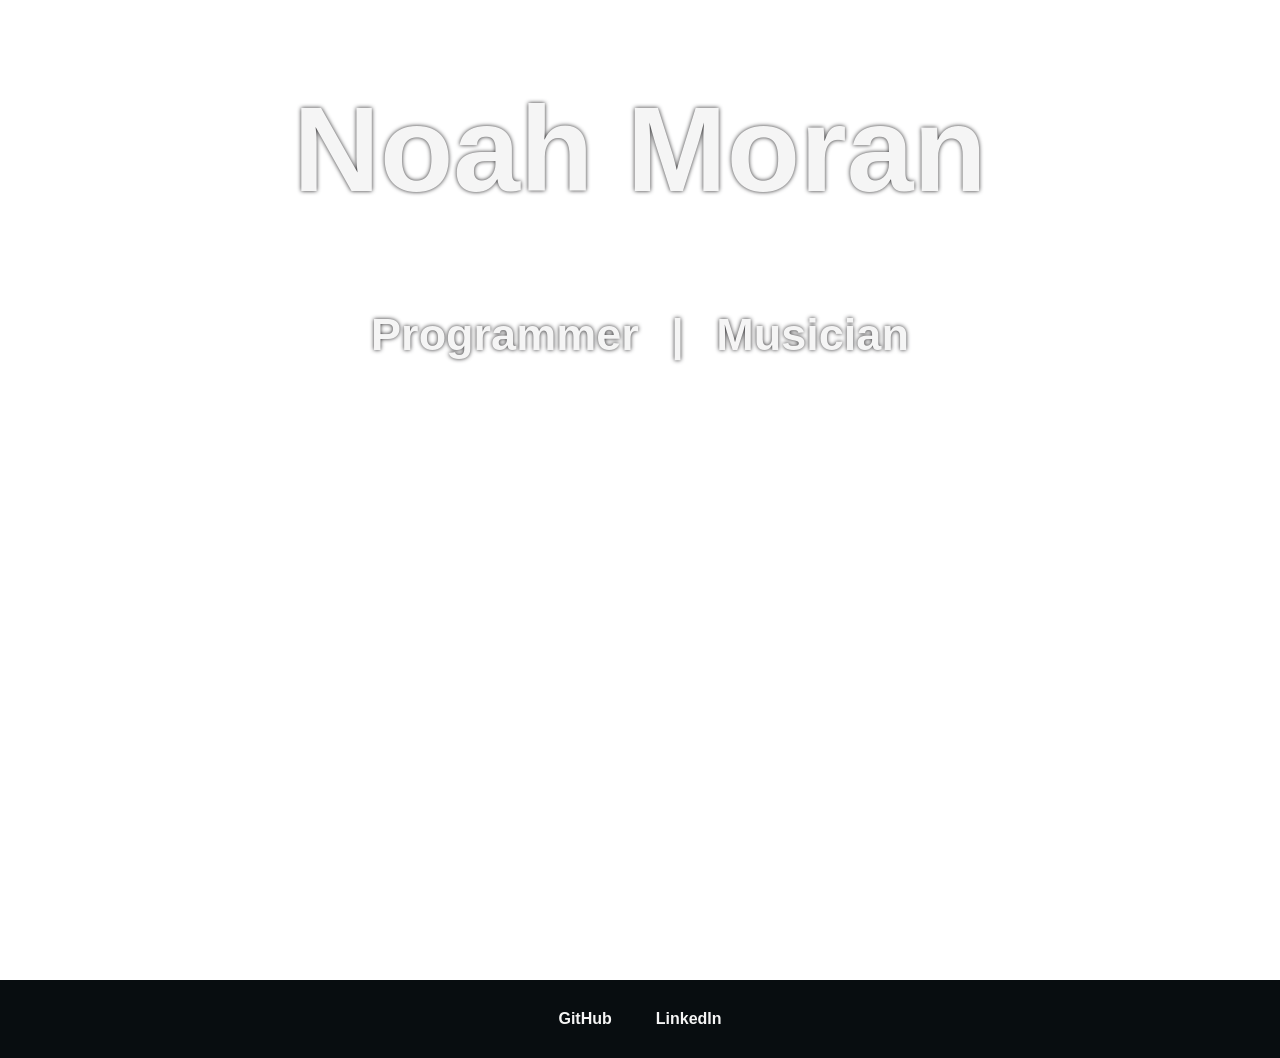
==== portfolio-website/index.html @ 51a70238 "Add files via upload" ====
<!DOCTYPE html>
<html lang="en">
<head>
    <meta name ="viewport" content="width=device-width, intial-scale = 1.0">
    <meta charset="UTF-8">
    <title>Noah Moran - Portfolio</title>
    <link rel="stylesheet" href="styleSheets/homePage.css">
</head>
<body id="page1Background">
<div class="content"
    <div id="mainTitle">
        <h1 id="title">Noah Moran</h1>
        <h5 id="options"><a class="button" href="programmer.html">Programmer</a>  | <a class="button" href="">Musician</a>
    </div>
</div>
    <footer>
        <div class="social-media">
            <a href="github.com/nmoran512" class="button">GitHub</a>
            <a href="" class="button">LinkedIn</a>
        </div>
    </footer>
</body>
</html>
---- portfolio-website/styleSheets/homePage.css ----
body, html{
    text-align: center;
    margin: 0;
    padding: 0;
    height: 100%;

}
#page1Background{
    background-image: url("/images/THE MORAN-112 (1).jpeg");
    background-size: cover;
}

header{
    background-color: #080D10;
    color: whitesmoke;
    padding: 10px 0;
}
#mainTitle{
    color: whitesmoke;
    font-family: sans-serif;
    font-size: 60px;
    text-shadow: 0 0 4px #2A292B;
}
#options{
    margin-top: 70px;
    font-size: 45px;
}
footer{
    text-align: center;
    position: relative;
    bottom:0;
}
.button{
    font-family: sans-serif;
    display: inline-block;
    padding: 10px 20px;
    cursor: pointer;
    color: whitesmoke;
    border: none;
    text-decoration: none;
    font-weight: bold;
}
.social-media{
    background: #080D10;
    padding: 20px;
}
.content{
    min-height: 100%
}
nav ul{
    list-style: none;
    text-align: center;
}
nav ul li{
    display: inline;
    font-weight: bold;
    text-shadow: 0 0 4px #2A292B;
}
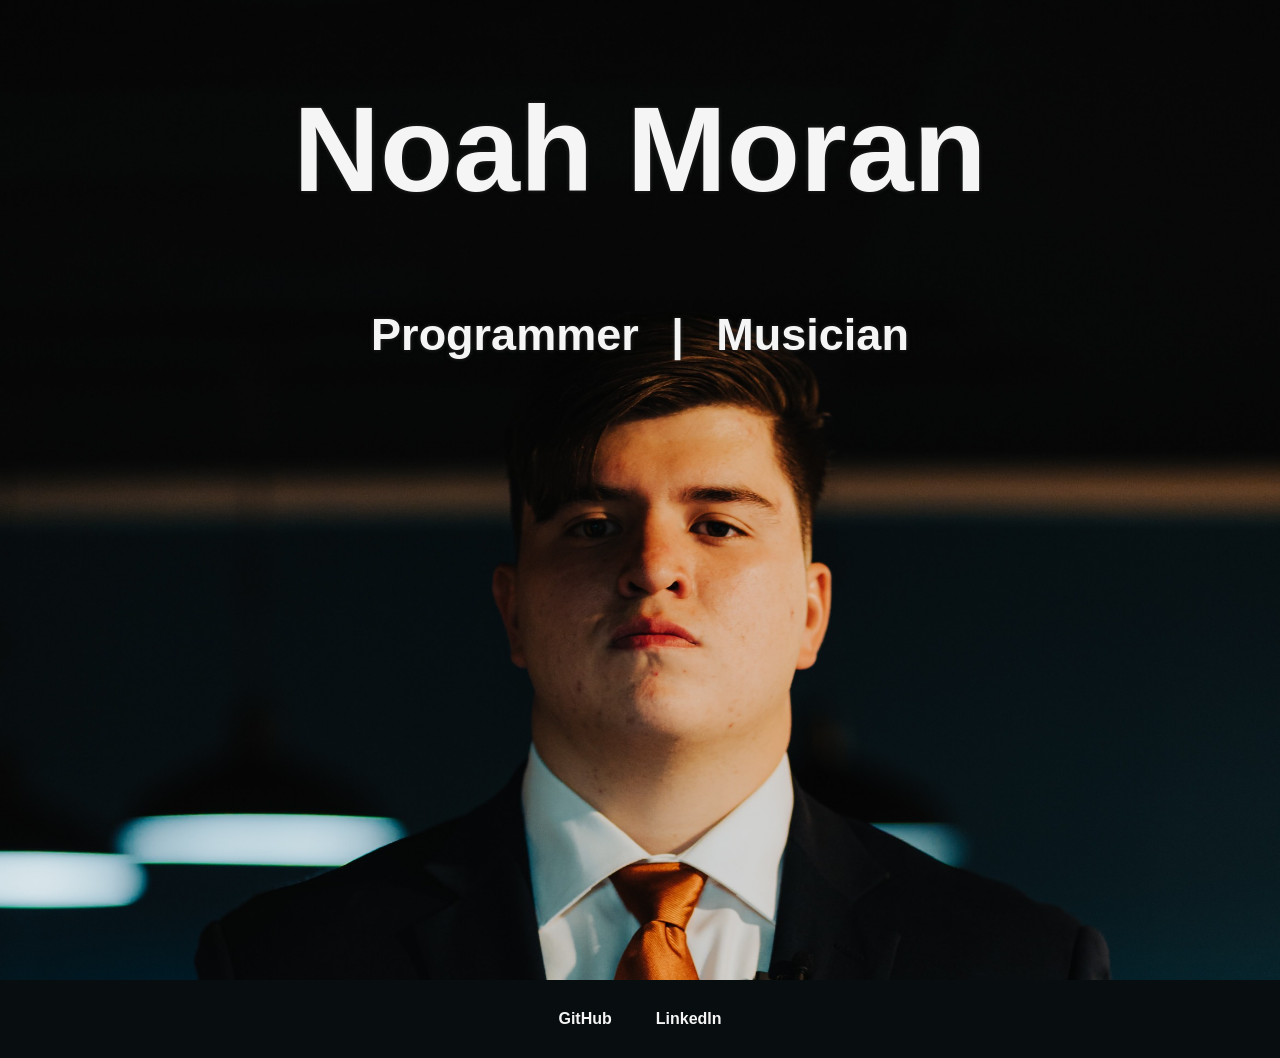
==== commit 2ab961a0: "Add files via upload Final additions before placing online" ====
--- a/portfolio-website/index.html
+++ b/portfolio-website/index.html
@@ -7,16 +7,16 @@
     <link rel="stylesheet" href="styleSheets/homePage.css">
 </head>
 <body id="page1Background">
-<div class="content"
+<div class="content">
     <div id="mainTitle">
         <h1 id="title">Noah Moran</h1>
-        <h5 id="options"><a class="button" href="programmer.html">Programmer</a>  | <a class="button" href="">Musician</a>
+        <h5 id="options"><a class="button" href="programmer.html">Programmer</a>  | <a class="button" href="musician.html">Musician</a>
     </div>
 </div>
     <footer>
         <div class="social-media">
-            <a href="github.com/nmoran512" class="button">GitHub</a>
-            <a href="" class="button">LinkedIn</a>
+            <a href="https://github.com/nmoran512" class="button">GitHub</a>
+            <a href="https://www.linkedin.com/in/noah-moran-4b2a51174/" class="button">LinkedIn</a>
         </div>
     </footer>
 </body>
